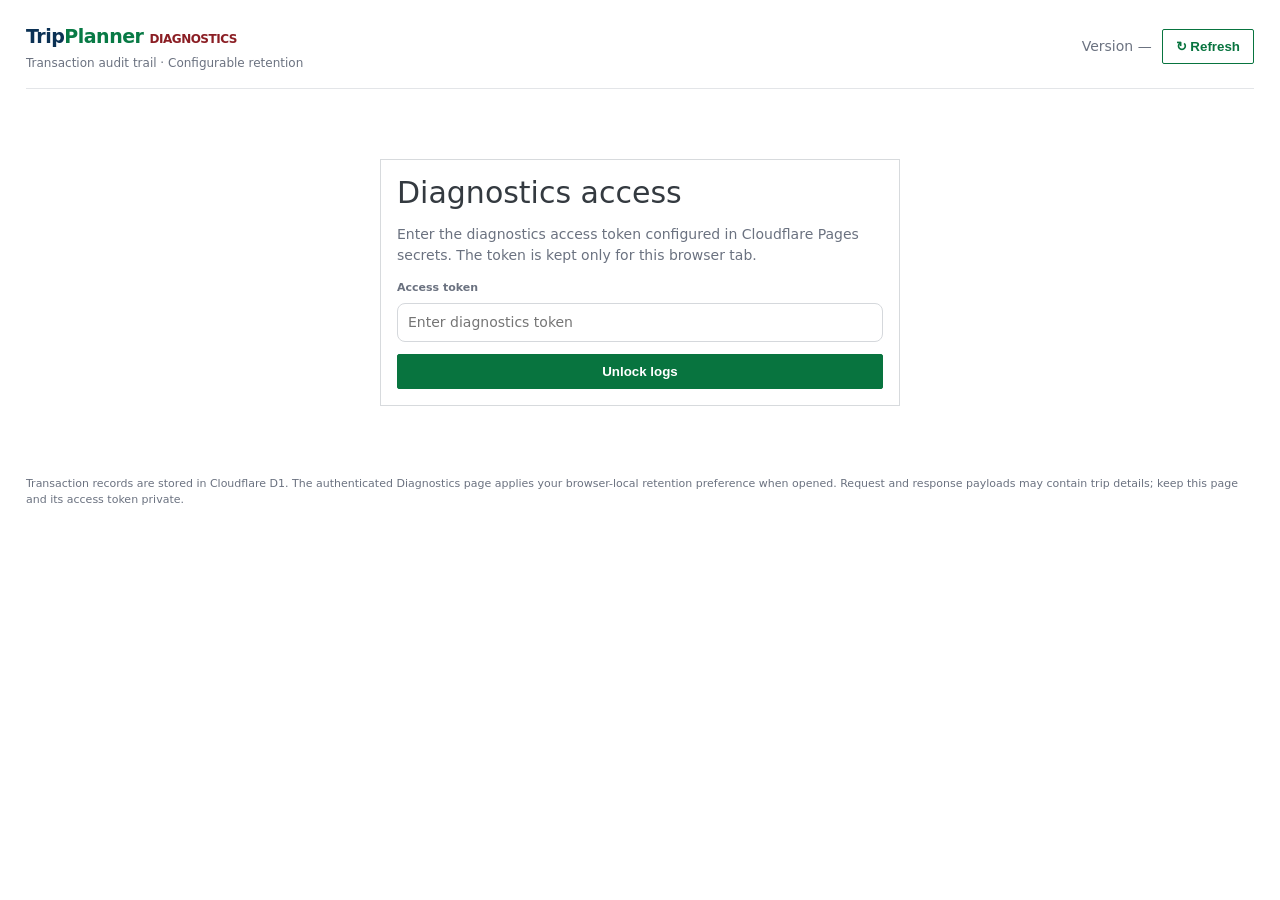
==== public/diagnostics.html @ 898a8c8b "Format transaction duration in diagnostics list" ====
<!doctype html>
<html lang="en">
<head>
<meta charset="utf-8">
<meta name="viewport" content="width=device-width,initial-scale=1">
<meta name="robots" content="noindex,nofollow">
<title>TripPlanner · Diagnostics</title>
<style>
:root{color-scheme:light;--ink:#343a40;--muted:#6b7280;--line:#d5d8dc;--cream:#f5f6f7;--red:#086b3b;--gold:#d4a64a;--green:#08743f;--amber:#a66b12}
*{box-sizing:border-box}body{margin:0;background:#fff;color:var(--ink);font:14px/1.5 Inter,system-ui,-apple-system,Segoe UI,sans-serif}
.wrap{max-width:1500px;margin:auto;padding:22px 26px 60px}.top{display:flex;align-items:center;justify-content:space-between;gap:16px;flex-wrap:wrap;margin-bottom:28px;padding:0 0 16px;border-bottom:1px solid #e3e5e8}
.brand{font-weight:850;font-size:19px;letter-spacing:-.5px;color:#0b3154}.brand span{color:#087a45}.sub{color:var(--muted);font-size:12px;margin-top:3px}
h1{font:500 30px/1.15 Inter,system-ui,sans-serif;margin:0 0 5px}.muted{color:var(--muted)}.top-right{display:flex;align-items:center;gap:10px;flex-wrap:wrap}
.btn{border:1px solid #08743f;background:#08743f;color:#fff;border-radius:2px;padding:9px 13px;font-weight:650;cursor:pointer}.btn.secondary{background:#fff;color:#08743f}.btn.blue{background:#55b8d4;border-color:#55b8d4}.btn.amber{background:#e9a93f;border-color:#e9a93f;color:#fff}.btn:disabled{opacity:.5;cursor:wait}
.panel{background:#fff;border:1px solid #d7dadd;border-radius:0;padding:16px;margin:14px 0;box-shadow:none}
.settings-panel{background:#eee;border:1px solid #d1d1d1;padding:12px 10px 14px}.tabbar{display:flex;gap:0;border-bottom:1px solid #d4d4d4;margin:0 0 0}.tab{border:0;background:transparent;color:#39704f;padding:10px 13px;cursor:pointer}.tab.active{background:#08743f;color:#fff}.filter-fieldset{border:1px solid #c8c8c8;padding:10px;margin:8px 0 14px}.filter-fieldset legend{font-weight:700;color:#454545;padding:0 5px}.settings-footer{display:flex;justify-content:space-between;align-items:center;gap:12px;flex-wrap:wrap}.settings-footer .filter-actions{margin-left:auto}.retention-grid{display:grid;grid-template-columns:repeat(3,minmax(170px,1fr));gap:14px;align-items:end}.retention-grid label{display:flex;flex-direction:column;gap:5px;font-size:12px;font-weight:700;color:#424242}.retention-grid input,.retention-grid select{width:100%}
.auth{max-width:520px;margin:70px auto}.auth label,.filter label{display:flex;flex-direction:column;gap:5px;color:var(--muted);font-size:11px;font-weight:750}
input,select{min-width:0;height:39px;border:1px solid var(--line);border-radius:8px;padding:8px 10px;background:#fff;color:var(--ink);font:inherit}
.auth input{width:100%;margin:6px 0 12px}.auth .btn{width:100%}
.notice{padding:11px 13px;border-radius:9px;background:#fff6e5;color:#76531d;margin:12px 0;font-size:12px}.error{background:#fff0ef;color:#9b2823}.filters{display:grid;grid-template-columns:2fr repeat(5,minmax(120px,1fr));gap:10px;align-items:end}
.filter{min-width:0}.filter input,.filter select{width:100%}.filter-actions{display:flex;gap:8px;flex-wrap:wrap}
.stats{display:flex;gap:10px;flex-wrap:wrap;margin:14px 0}.stat{border:1px solid var(--line);background:#fff;border-radius:2px;padding:10px 14px;min-width:120px}.stat b{display:block;font-size:19px}.stat span{font-size:10px;color:var(--muted);text-transform:uppercase;letter-spacing:.08em}
.table-wrap{overflow:auto}table{width:100%;border-collapse:collapse;min-width:860px} .select-cell{width:38px;text-align:center!important} .select-cell input{width:16px;height:16px;accent-color:var(--red);cursor:pointer;vertical-align:middle} .bulk-actions{display:flex;align-items:center;gap:9px;flex-wrap:wrap;margin:0 0 12px}.bulk-actions .muted{font-size:12px} .bulk-actions .btn{white-space:nowrap}th,td{text-align:left;padding:12px 10px;border-bottom:1px solid #d8dadd;font-size:12px;white-space:nowrap}th{color:#333;font-size:11px;text-transform:none;letter-spacing:0;background:#fff;position:sticky;top:0;font-weight:750}
tbody tr{cursor:pointer}tbody tr:nth-child(even){background:#f7f7f7}tbody tr:hover{background:#eaf3ed}.mono{font-family:ui-monospace,SFMono-Regular,Consolas,monospace;font-size:11px}.pill{display:inline-block;border-radius:99px;padding:3px 8px;font-size:10px;font-weight:800;background:#edf5ef;color:var(--green)}.pill.bad{background:#fff0ef;color:#b3261e}.pill.warn{background:#fff5df;color:var(--amber)}
.pager{display:flex;justify-content:space-between;align-items:center;gap:10px;flex-wrap:wrap;padding-top:13px}.empty{text-align:center;padding:35px;color:var(--muted)}
.detail-head{display:flex;justify-content:space-between;align-items:center;gap:12px;flex-wrap:wrap}.detail-grid{display:grid;grid-template-columns:repeat(4,minmax(0,1fr));gap:9px;margin:14px 0}.detail-item{background:#fffaf2;border:1px solid var(--line);border-radius:9px;padding:9px}.detail-item small{display:block;color:var(--muted);font-size:10px;text-transform:uppercase}.detail-item b{overflow-wrap:anywhere}
pre{margin:0;background:#171b22;color:#e8edf3;border-radius:10px;padding:16px;overflow:auto;max-height:65vh;font:12px/1.55 ui-monospace,SFMono-Regular,Consolas,monospace;white-space:pre-wrap;overflow-wrap:anywhere}
.hidden{display:none!important}.foot{font-size:11px;color:var(--muted);margin-top:18px}
@media(max-width:950px){.filters{grid-template-columns:repeat(3,minmax(0,1fr))}.retention-grid{grid-template-columns:repeat(2,minmax(0,1fr))}.detail-grid{grid-template-columns:repeat(2,minmax(0,1fr))}}
@media(max-width:560px){.wrap{padding:18px 12px 40px}.filters{grid-template-columns:repeat(2,minmax(0,1fr))}.filters .filter:first-child{grid-column:1/-1}.retention-grid{grid-template-columns:1fr}.detail-grid{grid-template-columns:1fr 1fr}.top{align-items:flex-start}h1{font-size:25px}}
.trace-timeline{display:grid;gap:8px}.trace-filters{display:flex;flex-wrap:wrap;gap:7px;margin:0 0 10px}.trace-filter{border:1px solid var(--line);background:#fff;color:var(--ink);border-radius:999px;padding:6px 12px;font-size:12px;font-weight:650;cursor:pointer}.trace-filter.active{background:#173f35;color:#fff;border-color:#173f35}.trace-filter .count{display:inline-flex;min-width:18px;height:18px;align-items:center;justify-content:center;border-radius:99px;margin-left:4px;padding:0 5px;background:#edf0f2;color:#344054;font-size:10px}.trace-filter.error .count{background:#fee4e2;color:#b42318}.trace-filter.warning .count{background:#fef0c7;color:#93370d}.trace-event{align-items:center}.trace-main{display:flex;align-items:center;gap:9px;flex-wrap:wrap}.trace-main b{display:inline}.trace-main small{display:inline}.trace-main details{flex-basis:100%;margin-top:2px}.trace-main summary{color:#475467;font-size:11px;cursor:pointer}.record-details{margin-top:12px;border:1px solid var(--line);border-radius:8px;padding:10px 12px}.record-details summary{cursor:pointer;font-weight:650;color:var(--ink)}.record-details pre{margin-top:10px}.trace-event{display:flex;align-items:flex-start;gap:10px;border:1px solid var(--line);border-radius:9px;padding:10px;background:#fff}.trace-dot{width:9px;height:9px;border-radius:50%;background:#8b8b8b;margin-top:6px;flex:none}.trace-dot.good{background:#18794e}.trace-dot.warn{background:#a66b12}.trace-dot.bad{background:#b42318}.trace-main{min-width:0;flex:1}.trace-main b{display:block;text-transform:capitalize}.trace-main small{display:block;color:var(--muted);font-size:11px}.trace-main pre{white-space:pre-wrap;overflow-wrap:anywhere;background:#f8f5ef;color:#202938;border:1px solid #e6ddcf;padding:9px 10px;border-radius:6px;margin:7px 0 0;font:12px/1.5 ui-monospace,SFMono-Regular,Consolas,monospace;text-shadow:none;opacity:1;max-height:260px;overflow:auto;user-select:text}.trace-event .pill{flex:none}</style>
</head>
<body>
<main class="wrap">
  <header class="top">
    <div><div class="brand">Trip<span>Planner</span> <span style="color:#8b1e24;font-size:12px">DIAGNOSTICS</span></div><div class="sub">Transaction audit trail · Configurable retention</div></div>
    <div class="top-right"><span class="muted" id="versionLabel">Version —</span><button class="btn secondary" id="refreshBtn" type="button">↻ Refresh</button><button class="btn secondary" id="logoutBtn" type="button">Lock diagnostics</button></div>
  </header>

  <section id="authPanel" class="panel auth">
    <h1>Diagnostics access</h1><p class="muted">Enter the diagnostics access token configured in Cloudflare Pages secrets. The token is kept only for this browser tab.</p>
    <form id="authForm"><label for="tokenInput">Access token</label><input id="tokenInput" type="password" autocomplete="current-password" required placeholder="Enter diagnostics token"><button class="btn" type="submit">Unlock logs</button></form>
    <div id="authError" class="notice error hidden"></div>
  </section>

  <section id="appPanel" class="hidden">
    <div class="stats">
      <div class="stat"><b id="totalCount">—</b><span>Matching transactions</span></div>
      <div class="stat"><b id="failedCount">—</b><span>Errors on this page</span></div>
      <div class="stat"><b id="retentionStat">7 days</b><span>Retention window</span></div>
    </div>
    <nav class="tabbar" aria-label="Diagnostics settings"><button class="tab active" id="filterTab" type="button">Filter Settings</button><button class="tab" id="listTab" type="button">List Settings</button></nav>
    <section class="panel settings-panel" id="filterSettings">
      <div class="filters">
        <div class="filter"><label for="searchInput">Search</label><input id="searchInput" placeholder="Transaction ID, payload, error…"></div>
        <div class="filter"><label for="endpointFilter">Endpoint</label><select id="endpointFilter"><option value="">All endpoints</option><option value="plan">Plan</option><option value="flights">Flights</option><option value="chat">Chat</option><option value="quota">Quota</option></select></div>
        <div class="filter"><label for="outcomeFilter">Outcome</label><select id="outcomeFilter"><option value="">All outcomes</option><option value="success">Success</option><option value="client_error">Client error</option><option value="server_error">Server error</option><option value="exception">Exception</option></select></div>
        <div class="filter"><label for="statusFilter">HTTP status</label><select id="statusFilter"><option value="">All statuses</option><option>200</option><option>400</option><option>401</option><option>403</option><option>404</option><option>429</option><option>500</option><option>502</option><option>503</option><option>504</option></select></div>
        <div class="filter"><label for="fromFilter">From date</label><input id="fromFilter" type="date"></div>
        <div class="filter"><label for="toFilter">To date</label><input id="toFilter" type="date"></div>
      </div>
      <div class="filter-actions" style="margin-top:12px"><button class="btn" id="applyBtn" type="button">Apply filters</button><button class="btn secondary" id="clearBtn" type="button">Clear filters</button></div>
      <div class="settings-footer"><span class="muted">Auto-update transaction list</span><div class="filter-actions"><button class="btn" id="refreshNowBtn" type="button">↻ Apply Filters</button><button class="btn blue" id="saveFilterBtn" type="button">▣ Set As Default</button><button class="btn amber" id="clearBtn" type="button">✕ Clear Filters</button></div></div>
      <div id="loadError" class="notice error hidden"></div>
    </section>
    <section class="panel settings-panel hidden" id="listSettings">
      <fieldset class="filter-fieldset"><legend>Log Retention Settings</legend>
        <div class="retention-grid">
          <label for="retentionDays">Keep transaction logs for
            <select id="retentionDays"><option value="1">1 day</option><option value="3">3 days</option><option value="7">7 days</option><option value="14">14 days</option><option value="30">30 days</option><option value="60">60 days</option><option value="90">90 days</option><option value="180">180 days</option><option value="365">365 days</option></select>
          </label>
          <label for="deleteBefore">Manually delete logs completed before
            <input id="deleteBefore" type="date">
          </label>
          <div class="filter-actions"><button class="btn" id="saveRetentionBtn" type="button">Save Retention Settings</button><button class="btn amber" id="pruneBtn" type="button">Delete Older Logs</button></div>
        </div>
      </fieldset>
      <p class="muted" id="retentionHelp">This preference is saved only in this browser. When you unlock Diagnostics, the page applies the selected retention period to D1 log records.</p>
      <div id="settingsMessage" class="notice hidden"></div>
    </section>

    <section class="panel">
      <div class="bulk-actions"><label class="muted"><input id="selectPage" type="checkbox" style="width:16px;height:16px;vertical-align:middle;accent-color:var(--red)"> Select all on this page</label><span class="muted" id="selectionCount">0 logs selected</span><button class="btn" id="downloadSelectedBtn" type="button" disabled>Download selected logs</button><button class="btn secondary" id="clearSelectionBtn" type="button" disabled>Clear selection</button></div>
      <div class="table-wrap"><table><thead><tr><th class="select-cell"><input id="selectPageHeader" type="checkbox" aria-label="Select all visible transactions"></th><th>#</th><th>Endpoint / Path</th><th>HTTP</th><th>Outcome</th><th>Duration</th><th>Completed</th><th>Transaction ID</th></tr></thead><tbody id="logRows"></tbody></table></div>
      <div id="emptyState" class="empty hidden">No transactions match these filters.</div>
      <div class="pager"><span class="muted" id="pageInfo">Loading transactions…</span><div class="filter-actions"><button class="btn secondary" id="prevBtn" type="button">Previous</button><button class="btn secondary" id="nextBtn" type="button">Next</button></div></div>
    </section>

    <section id="detailPanel" class="panel hidden">
      <div class="detail-head"><div><h1 style="font-size:23px">Transaction details</h1><div class="muted mono" id="detailId"></div></div><div class="filter-actions"><button class="btn secondary" id="copyBtn" type="button">Copy JSON</button><button class="btn secondary" id="downloadBtn" type="button">Download JSON</button><button class="btn secondary" id="closeDetailBtn" type="button">Close</button></div></div>
      <div class="detail-grid" id="detailMeta"></div>
      <h3 style="margin:12px 0 8px">Execution timeline</h3><div id="traceFilters" class="trace-filters"></div><div id="traceTimeline" class="trace-timeline"></div><details class="record-details"><summary>Complete transaction record (JSON)</summary><pre id="detailJson"></pre></details>
    </section>
  </section>
  <p class="foot">Transaction records are stored in Cloudflare D1. The authenticated Diagnostics page applies your browser-local retention preference when opened. Request and response payloads may contain trip details; keep this page and its access token private.</p>
</main>
<script>
(()=> {
  const $ = id => document.getElementById(id);
  const state = { token: sessionStorage.getItem("tp_diag_token") || "", offset: 0, limit: 50, total: 0, currentLog: null, selectedLogs: new Map(), visibleRows: [], retentionDays: Number(localStorage.getItem("tp_diag_retention_days")||7) };
  const esc = value => String(value ?? "").replace(/[&<>"']/g, ch => ({"&":"&amp;","<":"&lt;",">":"&gt;",'"':"&quot;","'":"&#39;"}[ch]));
  const formatDuration = value => { const ms=Math.max(0,Number(value)||0); return ms>=1000?(ms/1000).toFixed(2)+' s':Math.round(ms)+' ms'; };
  const dateText = value => { if(!value) return "—"; const d=new Date(value); return Number.isNaN(d.getTime())?value:d.toLocaleString(); };
  const showError = (el,msg) => { el.textContent=msg; el.classList.remove("hidden"); };
  const hideError = el => el.classList.add("hidden");
  function setUnlocked(on){ $("authPanel").classList.toggle("hidden",on); $("appPanel").classList.toggle("hidden",!on); $("logoutBtn").classList.toggle("hidden",!on); }
  async function request(url){
    const response=await fetch(url,{headers:{Authorization:"Bearer "+state.token},cache:"no-store"});
    const data=await response.json().catch(()=>({error:"The server returned an invalid response."}));
    if(!response.ok) throw new Error(data.error||("Request failed ("+response.status+")"));
    return data;
  }
  function queryString(){
    const p=new URLSearchParams({limit:String(state.limit),offset:String(state.offset)});
    [["q","searchInput"],["endpoint","endpointFilter"],["outcome","outcomeFilter"],["status","statusFilter"],["from","fromFilter"],["to","toFilter"]].forEach(([k,id])=>{const v=$(id).value.trim();if(v)p.set(k,v)});
    return p.toString();
  }
  async function load(){
    hideError($("loadError")); $("logRows").innerHTML='<tr><td colspan="8" class="empty">Loading transactions…</td></tr>';
    try{
      const data=await request("/api/diagnostics?"+queryString());
      state.total=data.total||0;
      const rows=data.transactions||[];
      $("totalCount").textContent=state.total.toLocaleString();
      $("failedCount").textContent=rows.filter(x=>x.outcome!=="success").length.toLocaleString();
      state.visibleRows=rows;
      $("logRows").innerHTML=rows.map(row=>{
        const outcome=row.outcome||"unknown",cls=outcome==="success"?"":outcome==="client_error"?"warn":"bad",id=String(row.transaction_id||"");
        const checked=state.selectedLogs.has(id)?" checked":"";
        return '<tr data-id="'+esc(id)+'"><td class="select-cell"><input class="log-select" type="checkbox" data-select-id="'+esc(id)+'" aria-label="Select transaction '+esc(id)+'"'+checked+'></td><td>'+(state.offset+rows.indexOf(row)+1)+'</td><td><b>'+esc(String(row.endpoint||"").toUpperCase())+'</b><br><span class="muted mono">/api/'+esc(row.endpoint||"")+'</span></td><td>'+esc(row.http_status)+'</td><td><span class="pill '+cls+'">'+esc(outcome.replaceAll("_"," "))+'</span></td><td>'+esc(formatDuration(row.duration_ms))+'</td><td>'+esc(dateText(row.completed_at))+'</td><td class="mono">'+esc(id)+'</td></tr>';
      }).join("");
      $("logRows").querySelectorAll("input.log-select").forEach(box=>box.addEventListener("click",e=>e.stopPropagation()));
      $("logRows").querySelectorAll("input.log-select").forEach(box=>box.addEventListener("change",()=>{
        const row=rows.find(x=>String(x.transaction_id)===box.dataset.selectId);
        if(box.checked&&row)state.selectedLogs.set(box.dataset.selectId,row);
        else state.selectedLogs.delete(box.dataset.selectId);
        updateSelectionUI();
      }));
      $("selectPage").checked=rows.length>0&&rows.every(x=>state.selectedLogs.has(String(x.transaction_id)));
      $("selectPageHeader").checked=$("selectPage").checked;
      $("selectPage").indeterminate=rows.some(x=>state.selectedLogs.has(String(x.transaction_id)))&&!$("selectPage").checked;
      updateSelectionUI();
      $("emptyState").classList.toggle("hidden",rows.length!==0);
      $("pageInfo").textContent=state.total?("Showing "+(state.offset+1)+"–"+Math.min(state.offset+rows.length,state.total)+" of "+state.total):"No transactions found";
      $("prevBtn").disabled=state.offset===0;
      $("nextBtn").disabled=state.offset+rows.length>=state.total;
      $("logRows").querySelectorAll("tr[data-id]").forEach(row=>row.addEventListener("click",()=>openDetail(row.dataset.id)));
    }catch(error){
      $("logRows").innerHTML="";
      showError($("loadError"),error.message);
      if(error.message.toLowerCase().includes("token")){state.token="";sessionStorage.removeItem("tp_diag_token");setUnlocked(false);showError($("authError"),error.message)}
    }
  }
  function updateSelectionUI(){
    const count=state.selectedLogs.size;
    $("selectionCount").textContent=count+" log"+(count===1?"":"s")+" selected (across pages)";
    $("downloadSelectedBtn").disabled=count===0;
    $("clearSelectionBtn").disabled=count===0;
    const rows=state.visibleRows||[];
    const selected=rows.filter(x=>state.selectedLogs.has(String(x.transaction_id))).length;
    $("selectPage").checked=rows.length>0&&selected===rows.length;
    $("selectPage").indeterminate=selected>0&&selected<rows.length;
    $("selectPageHeader").indeterminate=$("selectPage").indeterminate;
    $("selectPageHeader").checked=$("selectPage").checked;
  }
  async function downloadSelected(){
    const ids=Array.from(state.selectedLogs.keys());
    if(!ids.length)return;
    const button=$("downloadSelectedBtn"),original=button.textContent;
    button.disabled=true;button.textContent="Preparing "+ids.length+" logs…";
    try{
      const logs=[];
      for(let i=0;i<ids.length;i+=100){
        button.textContent="Preparing "+Math.min(i+100,ids.length)+" / "+ids.length+"…";
        const batch=ids.slice(i,i+100);
        const data=await request("/api/diagnostics?ids="+encodeURIComponent(batch.join(",")));
        logs.push(...(data.logs||[]));
      }
      if(!logs.length)throw new Error("No selected transaction logs could be retrieved.");
      const bundle={exported_at:new Date().toISOString(),selected_count:ids.length,downloaded_count:logs.length,missing_ids:ids.filter(id=>!logs.some(log=>String(log.transaction_id)===id)),logs};
      const blob=new Blob([JSON.stringify(bundle,null,2)],{type:"application/json"});
      const url=URL.createObjectURL(blob),a=document.createElement("a");
      a.href=url;a.download="tripplanner-diagnostics-"+new Date().toISOString().replace(/[:.]/g,"-")+".json";
      document.body.appendChild(a);a.click();a.remove();URL.revokeObjectURL(url);
      button.textContent="Downloaded "+logs.length+" logs";
      setTimeout(()=>{button.textContent=original;updateSelectionUI()},1600);
    }catch(error){
      showError($("loadError"),error.message);
      button.textContent=original;updateSelectionUI();
    }
  }
  async function openDetail(id){
    try{
      const data=await request("/api/diagnostics?id="+encodeURIComponent(id));
      state.currentLog=data.log;
      const log=data.log||{};
      $("detailId").textContent=log.transaction_id||id;
      $("detailMeta").innerHTML=[
        ["Endpoint",log.endpoint],["HTTP status",log.http_status],["Outcome",log.outcome],["Duration",formatDuration(log.duration_ms)],["Duration (seconds)",Number(log.duration_seconds??(Number(log.duration_ms||0)/1000)).toFixed(2)+" s"],["Timing details",log.timing?JSON.stringify(log.timing):"Not available"],
        ["Started",dateText(log.started_at)],["Completed",dateText(log.completed_at)]
      ].map(([k,v])=>'<div class="detail-item"><small>'+esc(k)+'</small><b>'+esc(v??"—")+'</b></div>').join("");
      const events=Array.isArray(log.trace_events)?log.trace_events:[];
      const eventStatus=ev=>String(ev.status??"").trim().toLowerCase()||"none";
      const counts=events.reduce((a,ev)=>{const k=eventStatus(ev);a[k]=(a[k]||0)+1;return a},{});
      const filters=[["none","None",counts.none||0],["all","All",events.length],["success","Success",counts.success||0],["info","Info",counts.info||0],["warning","Warning",counts.warning||0],["error","Error",counts.error||0]];
      let activeFilter="none";
      const renderTimeline=()=>{
        $("traceFilters").innerHTML=filters.map(([key,label,count])=>'<button type="button" class="trace-filter '+(activeFilter===key?'active ':'')+((key==="error"||key==="warning")?key:"")+'" data-status="'+key+'">'+label+' <span class="count">'+count+'</span></button>').join("");
        const shown=activeFilter==="all"?events:events.filter(ev=>eventStatus(ev)===activeFilter);
        $("traceTimeline").innerHTML=shown.length?shown.map(ev=>{const status=eventStatus(ev),label=status==="none"?"None":status,cls=status==="error"?"bad":status==="warning"?"warn":status==="success"?"good":"",details=ev.details&&Object.keys(ev.details).length;return '<div class="trace-event"><span class="trace-dot '+cls+'"></span><div class="trace-main"><b>'+esc(String(ev.stage||"event").replaceAll("_"," "))+'</b><small>'+esc(dateText(ev.at))+' · '+esc(ev.elapsed_ms??0)+' ms</small>'+(details?'<details><summary>View event details</summary><pre>'+esc(JSON.stringify(ev.details,null,2))+'</pre></details>':"")+'</div><span class="pill '+cls+'">'+esc(label)+'</span></div>'}).join(""):'<p class="muted">No '+(activeFilter==="all"?"":esc(activeFilter)+" ")+'events recorded for this transaction.</p>';
        if(log.trace_events_dropped&&activeFilter==="all")$("traceTimeline").insertAdjacentHTML("beforeend",'<p class="muted">Additional events omitted: '+esc(log.trace_events_dropped)+'</p>');
      };
      $("traceFilters").onclick=e=>{const btn=e.target.closest("[data-status]");if(!btn)return;activeFilter=btn.dataset.status;renderTimeline()};
      renderTimeline();
      $("detailJson").textContent=JSON.stringify(log,null,2);
      $("detailJson").parentElement.open=false;
      $("detailPanel").classList.remove("hidden");
      $("detailPanel").scrollIntoView({behavior:"smooth",block:"start"});
    }catch(error){showError($("loadError"),error.message)}
  }
  $("authForm").addEventListener("submit",async e=>{e.preventDefault();state.token=$("tokenInput").value.trim();hideError($("authError"));try{await request("/api/diagnostics?limit=1");sessionStorage.setItem("tp_diag_token",state.token);setUnlocked(true);state.offset=0;await saveRetention(null,false);await load()}catch(error){state.token="";showError($("authError"),error.message)}});
  function selectVisibleRows(checked){
    (state.visibleRows||[]).forEach(row=>{
      const id=String(row.transaction_id);
      if(checked)state.selectedLogs.set(id,row);
      else state.selectedLogs.delete(id);
    });
    load();
  }
  $("selectPage").addEventListener("change",()=>selectVisibleRows($("selectPage").checked));
  $("selectPageHeader").addEventListener("change",()=>selectVisibleRows($("selectPageHeader").checked));
  $("downloadSelectedBtn").addEventListener("click",downloadSelected);
  $("clearSelectionBtn").addEventListener("click",()=>{state.selectedLogs.clear();load()});
  $("applyBtn").addEventListener("click",()=>{state.offset=0;load()});
  $("refreshNowBtn").addEventListener("click",()=>{state.offset=0;load()});
  $("filterTab").addEventListener("click",()=>{ $("filterSettings").classList.remove("hidden");$("listSettings").classList.add("hidden");$("filterTab").classList.add("active");$("listTab").classList.remove("active") });
  $("listTab").addEventListener("click",()=>{ $("listSettings").classList.remove("hidden");$("filterSettings").classList.add("hidden");$("listTab").classList.add("active");$("filterTab").classList.remove("active") });
  async function saveRetention(deleteBefore,showMessage=true){
    const days=Number($("retentionDays").value);
    if(deleteBefore&&!confirm("Permanently delete all transaction logs completed before "+deleteBefore+"? This cannot be undone."))return;
    const buttons=[$("saveRetentionBtn"),$("pruneBtn")];buttons.forEach(b=>b.disabled=true);
    try{
      localStorage.setItem("tp_diag_retention_days",String(days));state.retentionDays=days;
      const response=await fetch("/api/diagnostics",{method:"POST",headers:{Authorization:"Bearer "+state.token,"content-type":"application/json"},body:JSON.stringify({action:"apply_retention",retention_days:days,delete_before:deleteBefore||null})});
      const data=await response.json().catch(()=>({}));if(!response.ok)throw new Error(data.error||"Unable to apply retention settings.");
      $("retentionStat").textContent=days+" days";
      if(showMessage){$("settingsMessage").textContent="Browser-local retention saved. "+data.deleted+" older log(s) permanently deleted from D1.";$("settingsMessage").classList.remove("hidden","error")}
      return data;
    }catch(error){if(showMessage){$("settingsMessage").textContent=error.message;$("settingsMessage").classList.remove("hidden");$("settingsMessage").classList.add("error")}throw error}
    finally{buttons.forEach(b=>b.disabled=false)}
  }
  $("retentionDays").value=String([1,3,7,14,30,60,90,180,365].includes(state.retentionDays)?state.retentionDays:7);
  $("retentionStat").textContent=$("retentionDays").value+" days";
  $("saveRetentionBtn").addEventListener("click",async()=>{try{await saveRetention(null,true);await load()}catch{}});
  $("pruneBtn").addEventListener("click",async()=>{const d=$("deleteBefore").value;if(!d){$("settingsMessage").textContent="Choose a cutoff date first.";$("settingsMessage").classList.remove("hidden");return}try{await saveRetention(d,true);await load()}catch{}});
  fetch("/version.json",{cache:"no-store"}).then(r=>r.ok?r.json():null).then(v=>{if(v?.version)$("versionLabel").textContent="Version "+v.version}).catch(()=>{});
  $("clearBtn").addEventListener("click",()=>{["searchInput","endpointFilter","outcomeFilter","statusFilter","fromFilter","toFilter"].forEach(id=>$(id).value="");state.offset=0;load()});
  $("refreshBtn").addEventListener("click",()=>{if(state.token)load()});
  $("prevBtn").addEventListener("click",()=>{state.offset=Math.max(0,state.offset-state.limit);load()});
  $("nextBtn").addEventListener("click",()=>{state.offset+=state.limit;load()});
  $("closeDetailBtn").addEventListener("click",()=>$("detailPanel").classList.add("hidden"));
  $("copyBtn").addEventListener("click",async()=>{if(state.currentLog){await navigator.clipboard.writeText(JSON.stringify(state.currentLog,null,2));$("copyBtn").textContent="Copied";setTimeout(()=> $("copyBtn").textContent="Copy JSON",1400)}});
  $("downloadBtn").addEventListener("click",()=>{if(!state.currentLog)return;const blob=new Blob([JSON.stringify(state.currentLog,null,2)],{type:"application/json"});const url=URL.createObjectURL(blob);const a=document.createElement("a");a.href=url;a.download="tripplanner-transaction-"+(state.currentLog.transaction_id||"log")+".json";a.click();URL.revokeObjectURL(url)});
  $("logoutBtn").addEventListener("click",()=>{state.token="";sessionStorage.removeItem("tp_diag_token");state.currentLog=null;setUnlocked(false);$("tokenInput").value="";$("detailPanel").classList.add("hidden")});
  if(state.token){setUnlocked(true);saveRetention(null,false).then(()=>load()).catch(error=>{state.token="";sessionStorage.removeItem("tp_diag_token");setUnlocked(false);showError($("authError"),error.message)})}else setUnlocked(false);
})();
</script>
</body>
</html>
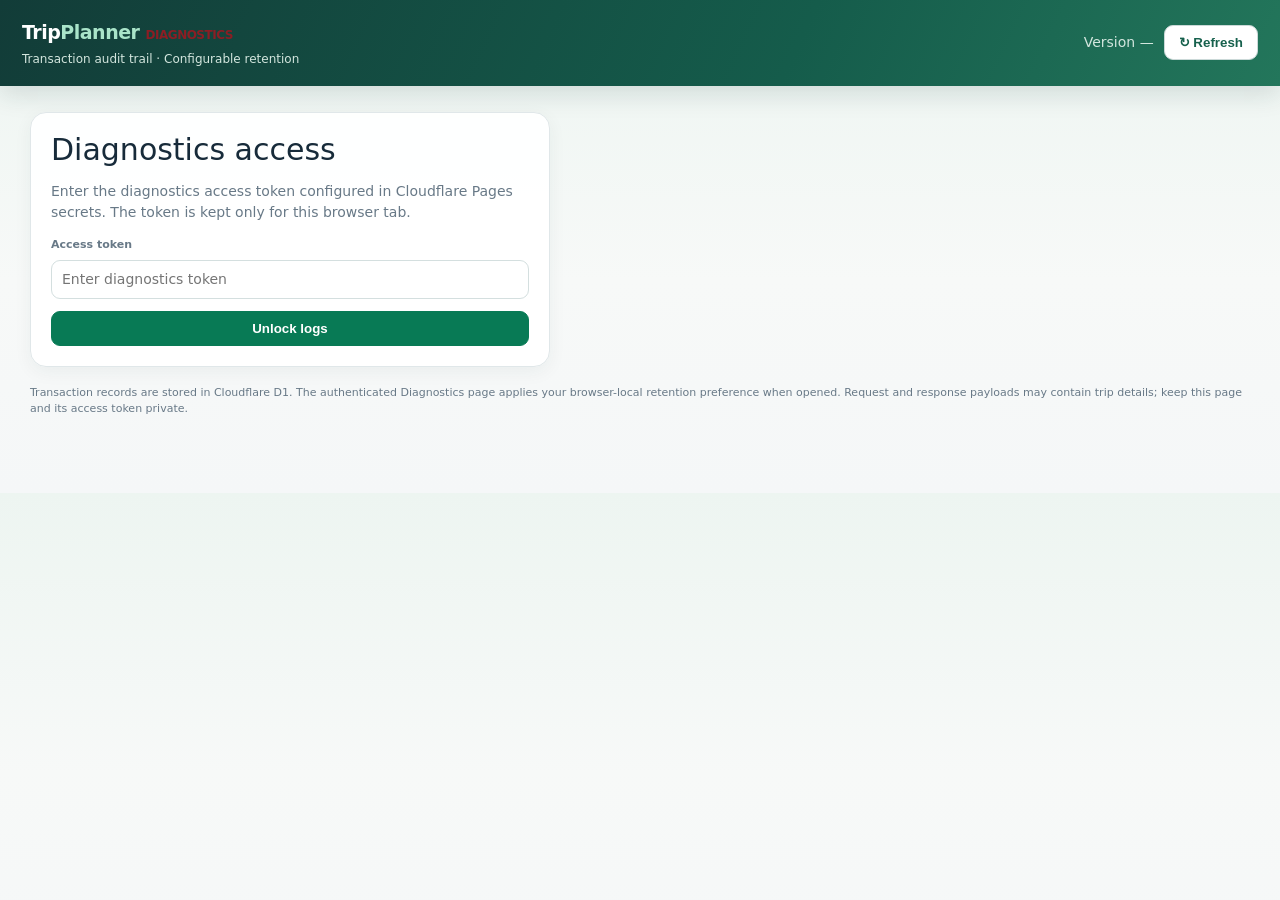
==== commit 274c30e0: "Refresh diagnostics UI and show retention policies" ====
--- a/public/diagnostics.html
+++ b/public/diagnostics.html
@@ -23,12 +23,60 @@
 .table-wrap{overflow:auto}table{width:100%;border-collapse:collapse;min-width:860px} .select-cell{width:38px;text-align:center!important} .select-cell input{width:16px;height:16px;accent-color:var(--red);cursor:pointer;vertical-align:middle} .bulk-actions{display:flex;align-items:center;gap:9px;flex-wrap:wrap;margin:0 0 12px}.bulk-actions .muted{font-size:12px} .bulk-actions .btn{white-space:nowrap}th,td{text-align:left;padding:12px 10px;border-bottom:1px solid #d8dadd;font-size:12px;white-space:nowrap}th{color:#333;font-size:11px;text-transform:none;letter-spacing:0;background:#fff;position:sticky;top:0;font-weight:750}
 tbody tr{cursor:pointer}tbody tr:nth-child(even){background:#f7f7f7}tbody tr:hover{background:#eaf3ed}.mono{font-family:ui-monospace,SFMono-Regular,Consolas,monospace;font-size:11px}.pill{display:inline-block;border-radius:99px;padding:3px 8px;font-size:10px;font-weight:800;background:#edf5ef;color:var(--green)}.pill.bad{background:#fff0ef;color:#b3261e}.pill.warn{background:#fff5df;color:var(--amber)}
 .pager{display:flex;justify-content:space-between;align-items:center;gap:10px;flex-wrap:wrap;padding-top:13px}.empty{text-align:center;padding:35px;color:var(--muted)}
-.detail-head{display:flex;justify-content:space-between;align-items:center;gap:12px;flex-wrap:wrap}.detail-grid{display:grid;grid-template-columns:repeat(4,minmax(0,1fr));gap:9px;margin:14px 0}.detail-item{background:#fffaf2;border:1px solid var(--line);border-radius:9px;padding:9px}.detail-item small{display:block;color:var(--muted);font-size:10px;text-transform:uppercase}.detail-item b{overflow-wrap:anywhere}
+.detail-head{display:flex;justify-content:space-between;align-items:center;gap:12px;flex-wrap:wrap}.timing-panel{margin:14px 0;padding:14px;border:1px solid var(--line);border-radius:12px;background:#fbfcfd}.timing-head{display:flex;align-items:center;justify-content:space-between;gap:12px;flex-wrap:wrap;margin-bottom:10px}.timing-stats{display:grid;grid-template-columns:repeat(auto-fit,minmax(130px,1fr));gap:10px}.timing-stat{padding:10px;border:1px solid var(--line);border-radius:9px;background:#fff}.timing-stat small{display:block;color:var(--muted);font-size:11px}.timing-stat b{display:block;font-size:17px;margin-top:3px}.timing-raw{margin-top:10px}.timing-raw pre{display:block;white-space:pre-wrap;overflow-wrap:anywhere;word-break:break-word;background:#f3f4f6!important;color:#202938!important;opacity:1!important;padding:12px;border:1px solid #d7dce3;border-radius:8px;font:12px/1.6 ui-monospace,SFMono-Regular,Consolas,monospace;max-height:320px;overflow:auto;text-shadow:none}.detail-grid{display:grid;grid-template-columns:repeat(4,minmax(0,1fr));gap:9px;margin:14px 0}.detail-item{background:#fffaf2;border:1px solid var(--line);border-radius:9px;padding:9px}.detail-item small{display:block;color:var(--muted);font-size:10px;text-transform:uppercase}.detail-item b{overflow-wrap:anywhere}
 pre{margin:0;background:#171b22;color:#e8edf3;border-radius:10px;padding:16px;overflow:auto;max-height:65vh;font:12px/1.55 ui-monospace,SFMono-Regular,Consolas,monospace;white-space:pre-wrap;overflow-wrap:anywhere}
 .hidden{display:none!important}.foot{font-size:11px;color:var(--muted);margin-top:18px}
 @media(max-width:950px){.filters{grid-template-columns:repeat(3,minmax(0,1fr))}.retention-grid{grid-template-columns:repeat(2,minmax(0,1fr))}.detail-grid{grid-template-columns:repeat(2,minmax(0,1fr))}}
 @media(max-width:560px){.wrap{padding:18px 12px 40px}.filters{grid-template-columns:repeat(2,minmax(0,1fr))}.filters .filter:first-child{grid-column:1/-1}.retention-grid{grid-template-columns:1fr}.detail-grid{grid-template-columns:1fr 1fr}.top{align-items:flex-start}h1{font-size:25px}}
-.trace-timeline{display:grid;gap:8px}.trace-filters{display:flex;flex-wrap:wrap;gap:7px;margin:0 0 10px}.trace-filter{border:1px solid var(--line);background:#fff;color:var(--ink);border-radius:999px;padding:6px 12px;font-size:12px;font-weight:650;cursor:pointer}.trace-filter.active{background:#173f35;color:#fff;border-color:#173f35}.trace-filter .count{display:inline-flex;min-width:18px;height:18px;align-items:center;justify-content:center;border-radius:99px;margin-left:4px;padding:0 5px;background:#edf0f2;color:#344054;font-size:10px}.trace-filter.error .count{background:#fee4e2;color:#b42318}.trace-filter.warning .count{background:#fef0c7;color:#93370d}.trace-event{align-items:center}.trace-main{display:flex;align-items:center;gap:9px;flex-wrap:wrap}.trace-main b{display:inline}.trace-main small{display:inline}.trace-main details{flex-basis:100%;margin-top:2px}.trace-main summary{color:#475467;font-size:11px;cursor:pointer}.record-details{margin-top:12px;border:1px solid var(--line);border-radius:8px;padding:10px 12px}.record-details summary{cursor:pointer;font-weight:650;color:var(--ink)}.record-details pre{margin-top:10px}.trace-event{display:flex;align-items:flex-start;gap:10px;border:1px solid var(--line);border-radius:9px;padding:10px;background:#fff}.trace-dot{width:9px;height:9px;border-radius:50%;background:#8b8b8b;margin-top:6px;flex:none}.trace-dot.good{background:#18794e}.trace-dot.warn{background:#a66b12}.trace-dot.bad{background:#b42318}.trace-main{min-width:0;flex:1}.trace-main b{display:block;text-transform:capitalize}.trace-main small{display:block;color:var(--muted);font-size:11px}.trace-main pre{white-space:pre-wrap;overflow-wrap:anywhere;background:#f8f5ef;color:#202938;border:1px solid #e6ddcf;padding:9px 10px;border-radius:6px;margin:7px 0 0;font:12px/1.5 ui-monospace,SFMono-Regular,Consolas,monospace;text-shadow:none;opacity:1;max-height:260px;overflow:auto;user-select:text}.trace-event .pill{flex:none}</style>
+.trace-timeline{display:grid;gap:8px}.trace-filters{display:flex;flex-wrap:wrap;gap:7px;margin:0 0 10px}.trace-filter{border:1px solid var(--line);background:#fff;color:var(--ink);border-radius:999px;padding:6px 12px;font-size:12px;font-weight:650;cursor:pointer}.trace-filter.active{background:#173f35;color:#fff;border-color:#173f35}.trace-filter .count{display:inline-flex;min-width:18px;height:18px;align-items:center;justify-content:center;border-radius:99px;margin-left:4px;padding:0 5px;background:#edf0f2;color:#344054;font-size:10px}.trace-filter.error .count{background:#fee4e2;color:#b42318}.trace-filter.warning .count{background:#fef0c7;color:#93370d}.trace-event{align-items:center}.trace-main{display:flex;align-items:center;gap:9px;flex-wrap:wrap}.trace-main b{display:inline}.trace-main small{display:inline}.trace-main details{flex-basis:100%;margin-top:2px}.trace-main summary{color:#475467;font-size:11px;cursor:pointer}.record-details{margin-top:12px;border:1px solid var(--line);border-radius:8px;padding:10px 12px}.record-details summary{cursor:pointer;font-weight:650;color:var(--ink)}.record-details pre{margin-top:10px}.trace-event{display:flex;align-items:flex-start;gap:10px;border:1px solid var(--line);border-radius:9px;padding:10px;background:#fff}.trace-dot{width:9px;height:9px;border-radius:50%;background:#8b8b8b;margin-top:6px;flex:none}.trace-dot.good{background:#18794e}.trace-dot.warn{background:#a66b12}.trace-dot.bad{background:#b42318}.trace-main{min-width:0;flex:1}.trace-main b{display:block;text-transform:capitalize}.trace-main small{display:block;color:var(--muted);font-size:11px}.trace-main pre{white-space:pre-wrap;overflow-wrap:anywhere;background:#f8f5ef;color:#202938;border:1px solid #e6ddcf;padding:9px 10px;border-radius:6px;margin:7px 0 0;font:12px/1.5 ui-monospace,SFMono-Regular,Consolas,monospace;text-shadow:none;opacity:1;max-height:260px;overflow:auto;user-select:text}.trace-event .pill{flex:none}
+/* Diagnostics visual refresh */
+:root{--ink:#172b3a;--muted:#687987;--line:#dce5e9;--green:#087a55;--deep:#123c38;--cream:#f7faf8}
+body{background:linear-gradient(180deg,#edf5f1 0,#f7f9f8 280px,#f5f7f8 100%);color:var(--ink)}
+.wrap{max-width:1580px;padding:26px 30px 64px}
+.top{padding:18px 22px;margin:-26px -30px 26px;background:linear-gradient(115deg,#123c38,#155c4b 62%,#23765b);border:0;color:#fff;box-shadow:0 8px 24px rgba(18,60,56,.14)}
+.brand,.brand span{color:#fff}.brand span:first-child{color:#a9e4c9}.sub,.top .muted{color:#d3e6de}.top h1{color:#fff}
+.panel{border:1px solid #e0e7e9;border-radius:16px;padding:20px;margin:16px 0;background:rgba(255,255,255,.96);box-shadow:0 5px 18px rgba(26,52,61,.055)}
+.settings-panel{background:#fff;border-color:#e0e7e9;padding:18px}
+.btn{border-radius:9px;background:#087a55;border-color:#087a55;padding:9px 14px;transition:transform .15s,box-shadow .15s}
+.btn:hover{transform:translateY(-1px);box-shadow:0 4px 10px rgba(8,122,85,.16)}
+.btn.secondary{border-color:#cbd9d8;color:#17614d;background:#fff}
+.btn.blue{background:#267b99;border-color:#267b99}.btn.amber{background:#b7791f;border-color:#b7791f}
+.stats{display:grid;grid-template-columns:repeat(3,minmax(0,1fr));gap:12px;margin:0 0 18px}
+.stat{min-width:0;border:1px solid #e0e8e8;border-radius:13px;padding:14px 17px;background:#fff;box-shadow:0 3px 12px rgba(26,52,61,.035)}
+.stat b{font-size:24px;color:#163f37}.stat span{font-size:10px;letter-spacing:.08em}
+.tabbar{display:flex;gap:8px;border:0;margin:22px 0 0}
+.tab{border:1px solid #dce6e3;border-radius:10px 10px 0 0;padding:11px 17px;color:#45645a;background:#f2f7f4;font-weight:650}
+.tab.active{background:#155c4b;color:#fff;border-color:#155c4b}
+.filter-fieldset{border:1px solid #e1e8e6;border-radius:12px;padding:15px;margin:6px 0 14px}
+.filter-fieldset legend{color:#254c40;padding:0 8px}
+input,select{border-radius:9px;border-color:#d4dfdf}
+input:focus,select:focus{outline:2px solid #a7d7c3;outline-offset:1px;border-color:#2b8a68}
+.table-wrap{border:1px solid #e4e9eb;border-radius:12px}
+th{background:#f2f7f4;color:#36564c}
+tbody tr:nth-child(even){background:#f8faf9}tbody tr:hover{background:#eaf5ef}
+.detail-item{background:#f8faf9;border-color:#e1e8e6;border-radius:11px;padding:12px}
+.timing-panel{background:#f7faf9;border-color:#dce7e3}
+.lifecycle-section{margin:18px 0 20px;padding:20px;border:1px solid #dce7e2;border-radius:17px;background:linear-gradient(135deg,#fff 0,#f7fbf8 100%);box-shadow:0 7px 22px rgba(26,52,61,.055)}
+.section-heading{display:flex;align-items:flex-end;justify-content:space-between;gap:12px;flex-wrap:wrap;margin-bottom:15px}
+.section-heading h2{font-size:21px;letter-spacing:-.4px;margin:3px 0 2px;color:#173f36}
+.section-heading p{margin:0;color:#718078;font-size:12px}
+.eyebrow{font-size:10px;font-weight:850;letter-spacing:.13em;color:#27805f}
+.policy-note{font-size:10px;font-weight:700;color:#477060;background:#eaf4ee;padding:6px 10px;border-radius:99px}
+.lifecycle-grid{display:grid;grid-template-columns:repeat(3,minmax(0,1fr));gap:12px}
+.lifecycle-card{position:relative;overflow:hidden;min-width:0;padding:17px;border:1px solid #e0e9e4;border-radius:13px;background:#fff}
+.lifecycle-card:after{content:"";position:absolute;inset:0 auto 0 0;width:4px;background:#328665}
+.flight-card:after{background:#3b83a0}.report-card:after{background:#b88a42}
+.lifecycle-icon{display:flex;width:34px;height:34px;align-items:center;justify-content:center;border-radius:10px;background:#eaf5ef;color:#247452;font-size:18px;margin-bottom:11px}
+.flight-card .lifecycle-icon{background:#eaf3f8;color:#347d9b}.report-card .lifecycle-icon{background:#faf3e7;color:#9a712f}
+.lifecycle-label{font-size:11px;font-weight:750;color:#6a7b73}
+.lifecycle-value{font-size:28px;line-height:1.2;font-weight:850;letter-spacing:-.8px;color:#183f36;margin:4px 0 8px}
+.lifecycle-desc{font-size:11px;line-height:1.55;color:#6c7b75;min-height:50px}
+.policy-tag{display:inline-block;margin-top:12px;padding:4px 8px;border-radius:99px;font-size:9px;font-weight:800;letter-spacing:.04em;text-transform:uppercase}
+.policy-tag.adjustable{background:#e9f5ed;color:#28724e}.policy-tag.fixed{background:#f0f3f4;color:#667780}
+.lifecycle-footnote{font-size:10px;line-height:1.5;color:#77857f;margin:12px 2px 0}
+#appPanel>section.panel{margin-top:0}
+@media(max-width:760px){.wrap{padding:18px 14px 42px}.top{margin:-18px -14px 20px;padding:17px 15px}.lifecycle-grid{grid-template-columns:1fr}.lifecycle-desc{min-height:0}.stats{grid-template-columns:1fr 1fr}.stat:last-child{grid-column:1/-1}}
+</style>
 </head>
 <body>
 <main class="wrap">
@@ -49,6 +97,15 @@
       <div class="stat"><b id="failedCount">—</b><span>Errors on this page</span></div>
       <div class="stat"><b id="retentionStat">7 days</b><span>Retention window</span></div>
     </div>
+    <section class="lifecycle-section" aria-labelledby="lifecycleTitle">
+      <div class="section-heading"><div><span class="eyebrow">DATA LIFECYCLE</span><h2 id="lifecycleTitle">Retention & cache policies</h2><p>How long Trip Planner keeps operational logs and reuses cached research.</p></div><span class="policy-note">Configured application policies</span></div>
+      <div class="lifecycle-grid">
+        <article class="lifecycle-card logs-card"><div class="lifecycle-icon">◷</div><div class="lifecycle-label">Diagnostics transactions</div><div class="lifecycle-value" id="policyLogDays">7 days</div><div class="lifecycle-desc">Adjustable log retention. Old records are deleted from D1 when this page applies the selected setting.</div><span class="policy-tag adjustable">Adjustable below</span></article>
+        <article class="lifecycle-card flight-card"><div class="lifecycle-icon">✈</div><div class="lifecycle-label">Flight-search results</div><div class="lifecycle-value">48 hours</div><div class="lifecycle-desc">Saved flight-search results are reused for up to 48 hours. Expired results trigger a fresh search.</div><span class="policy-tag fixed">Application setting</span></article>
+        <article class="lifecycle-card report-card"><div class="lifecycle-icon">⌁</div><div class="lifecycle-label">Trip-report research cache</div><div class="lifecycle-value">14 days</div><div class="lifecycle-desc">Completed non-flight trip research can be reused for 14 days. Flight options are excluded and researched separately.</div><span class="policy-tag fixed">Application setting</span></article>
+      </div>
+      <p class="lifecycle-footnote">The flight and trip-report cache periods are currently defined by the application; they are displayed here for visibility and are not editable from this page. Expiry means a cached result is no longer reused; it does not necessarily mean its database row is immediately deleted.</p>
+    </section>
     <nav class="tabbar" aria-label="Diagnostics settings"><button class="tab active" id="filterTab" type="button">Filter Settings</button><button class="tab" id="listTab" type="button">List Settings</button></nav>
     <section class="panel settings-panel" id="filterSettings">
       <div class="filters">
@@ -88,7 +145,7 @@
 
     <section id="detailPanel" class="panel hidden">
       <div class="detail-head"><div><h1 style="font-size:23px">Transaction details</h1><div class="muted mono" id="detailId"></div></div><div class="filter-actions"><button class="btn secondary" id="copyBtn" type="button">Copy JSON</button><button class="btn secondary" id="downloadBtn" type="button">Download JSON</button><button class="btn secondary" id="closeDetailBtn" type="button">Close</button></div></div>
-      <div class="detail-grid" id="detailMeta"></div>
+      <div class="detail-grid" id="detailMeta"></div><section class="timing-panel" id="timingPanel" aria-label="Execution timing"></section>
       <h3 style="margin:12px 0 8px">Execution timeline</h3><div id="traceFilters" class="trace-filters"></div><div id="traceTimeline" class="trace-timeline"></div><details class="record-details"><summary>Complete transaction record (JSON)</summary><pre id="detailJson"></pre></details>
     </section>
   </section>
@@ -196,9 +253,24 @@
       const log=data.log||{};
       $("detailId").textContent=log.transaction_id||id;
       $("detailMeta").innerHTML=[
-        ["Endpoint",log.endpoint],["HTTP status",log.http_status],["Outcome",log.outcome],["Duration",formatDuration(log.duration_ms)],["Duration (seconds)",Number(log.duration_seconds??(Number(log.duration_ms||0)/1000)).toFixed(2)+" s"],["Timing details",log.timing?JSON.stringify(log.timing):"Not available"],
+        ["Endpoint",log.endpoint],["HTTP status",log.http_status],["Outcome",log.outcome],["Duration",formatDuration(log.duration_ms)],
         ["Started",dateText(log.started_at)],["Completed",dateText(log.completed_at)]
       ].map(([k,v])=>'<div class="detail-item"><small>'+esc(k)+'</small><b>'+esc(v??"—")+'</b></div>').join("");
+      const timing=log.timing||{};
+      const timingDuration=Number(timing.total_duration_ms??log.duration_ms??0);
+      const timingSeconds=Number(timing.total_duration_seconds??(timingDuration/1000));
+      const firstEvent=dateText(timing.first_event_at||log.started_at);
+      const lastElapsed=Number(timing.last_event_elapsed_ms);
+      const timingPanel=$("timingPanel");
+      timingPanel.innerHTML='<div class="timing-head"><h3 style="margin:0">Execution timing</h3><span class="muted">Readable performance summary</span></div><div class="timing-stats">'+[
+       ["Total duration",formatDuration(timingDuration)],
+       ["In seconds",timingSeconds.toFixed(2)+" s"],
+       ["Trace events",Number(timing.trace_event_count??(log.trace_events||[]).length)],
+       ["Dropped events",Number(timing.trace_events_dropped??0)],
+       ["First event",firstEvent],
+       ["Last event","+"+(Number.isFinite(lastElapsed)?formatDuration(lastElapsed):"—")+" from start"]
+      ].map(([label,value])=>'<div class="timing-stat"><small>'+esc(label)+'</small><b>'+esc(value)+'</b></div>').join("")+'</div><details class="timing-raw"><summary>View raw timing data</summary><pre>'+esc(JSON.stringify(timing,null,2)||"No timing metadata available")+'</pre></details>';
+      if(!log.timing)timingPanel.innerHTML='<div class="timing-head"><h3 style="margin:0">Execution timing</h3><span class="muted">Timing metadata unavailable</span></div>';
       const events=Array.isArray(log.trace_events)?log.trace_events:[];
       const eventStatus=ev=>String(ev.status??"").trim().toLowerCase()||"none";
       const counts=events.reduce((a,ev)=>{const k=eventStatus(ev);a[k]=(a[k]||0)+1;return a},{});
@@ -243,14 +315,14 @@
       localStorage.setItem("tp_diag_retention_days",String(days));state.retentionDays=days;
       const response=await fetch("/api/diagnostics",{method:"POST",headers:{Authorization:"Bearer "+state.token,"content-type":"application/json"},body:JSON.stringify({action:"apply_retention",retention_days:days,delete_before:deleteBefore||null})});
       const data=await response.json().catch(()=>({}));if(!response.ok)throw new Error(data.error||"Unable to apply retention settings.");
-      $("retentionStat").textContent=days+" days";
+      $("retentionStat").textContent=days+" days";$("policyLogDays").textContent=days+" days";
       if(showMessage){$("settingsMessage").textContent="Browser-local retention saved. "+data.deleted+" older log(s) permanently deleted from D1.";$("settingsMessage").classList.remove("hidden","error")}
       return data;
     }catch(error){if(showMessage){$("settingsMessage").textContent=error.message;$("settingsMessage").classList.remove("hidden");$("settingsMessage").classList.add("error")}throw error}
     finally{buttons.forEach(b=>b.disabled=false)}
   }
   $("retentionDays").value=String([1,3,7,14,30,60,90,180,365].includes(state.retentionDays)?state.retentionDays:7);
-  $("retentionStat").textContent=$("retentionDays").value+" days";
+  $("retentionStat").textContent=$("retentionDays").value+" days";$("policyLogDays").textContent=$("retentionDays").value+" days";
   $("saveRetentionBtn").addEventListener("click",async()=>{try{await saveRetention(null,true);await load()}catch{}});
   $("pruneBtn").addEventListener("click",async()=>{const d=$("deleteBefore").value;if(!d){$("settingsMessage").textContent="Choose a cutoff date first.";$("settingsMessage").classList.remove("hidden");return}try{await saveRetention(d,true);await load()}catch{}});
   fetch("/version.json",{cache:"no-store"}).then(r=>r.ok?r.json():null).then(v=>{if(v?.version)$("versionLabel").textContent="Version "+v.version}).catch(()=>{});
